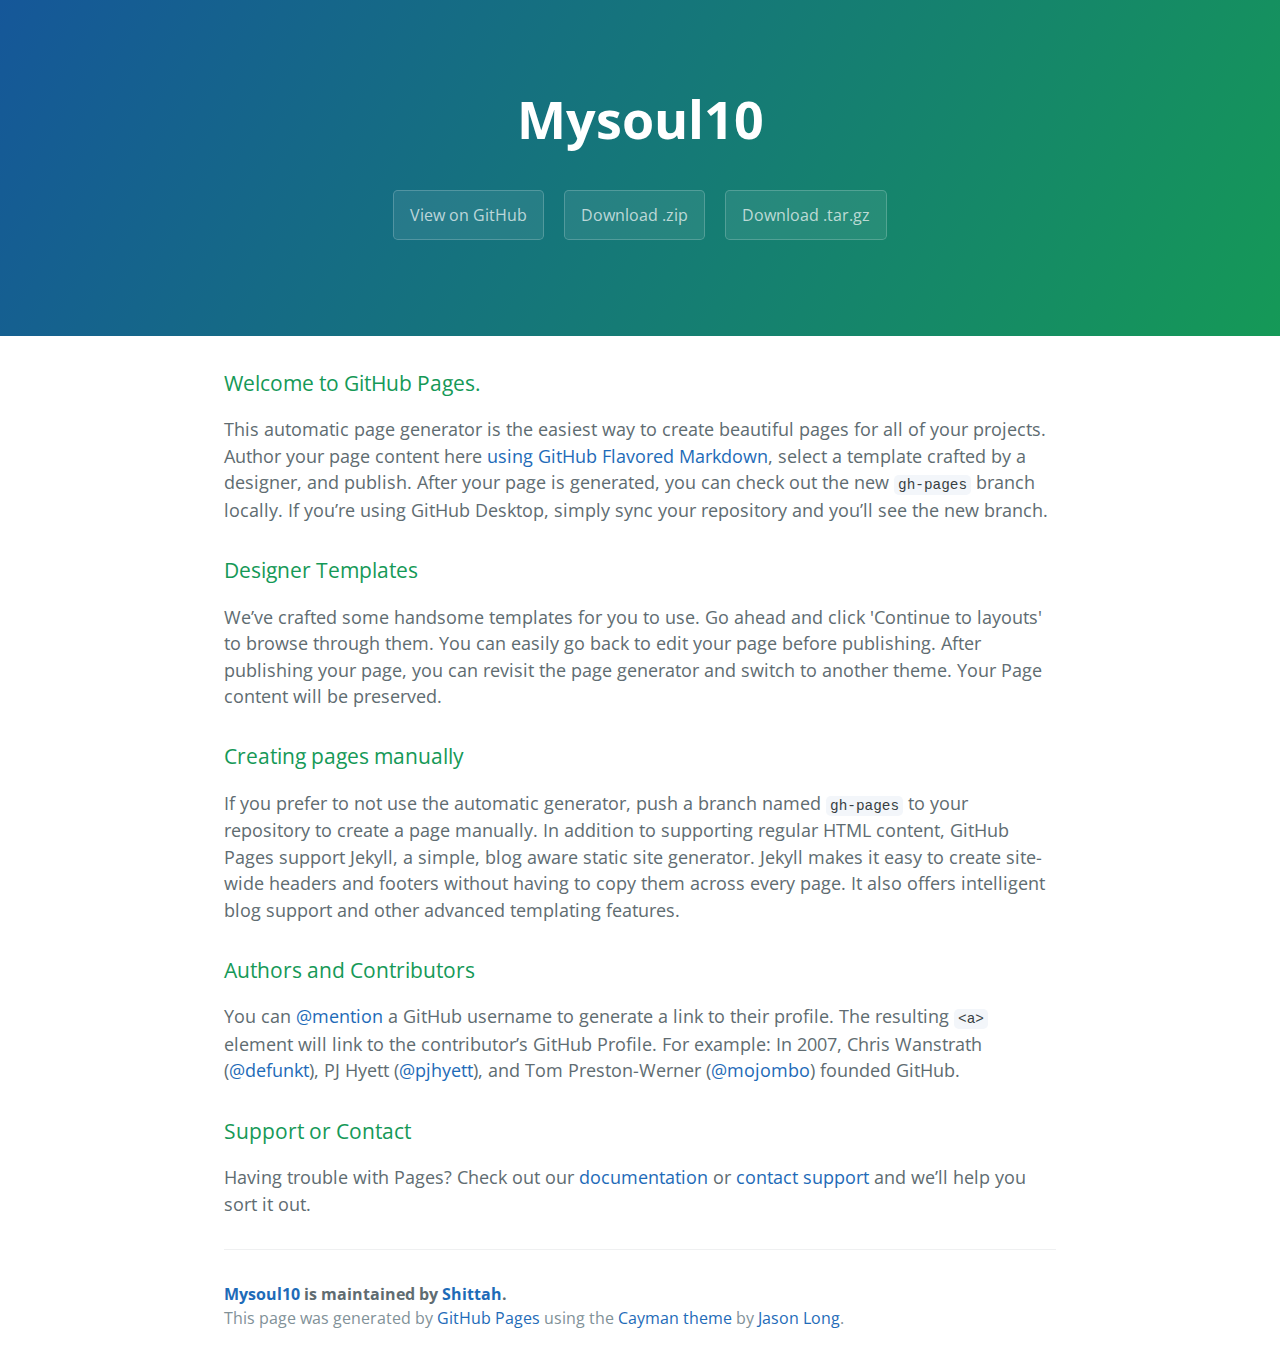
==== index.html @ c6633260 "Create gh-pages branch via GitHub" ====
<!DOCTYPE html>
<html lang="en-us">
  <head>
    <meta charset="UTF-8">
    <title>Mysoul10 by Shittah</title>
    <meta name="viewport" content="width=device-width, initial-scale=1">
    <link rel="stylesheet" type="text/css" href="stylesheets/normalize.css" media="screen">
    <link href='https://fonts.googleapis.com/css?family=Open+Sans:400,700' rel='stylesheet' type='text/css'>
    <link rel="stylesheet" type="text/css" href="stylesheets/stylesheet.css" media="screen">
    <link rel="stylesheet" type="text/css" href="stylesheets/github-light.css" media="screen">
  </head>
  <body>
    <section class="page-header">
      <h1 class="project-name">Mysoul10</h1>
      <h2 class="project-tagline"></h2>
      <a href="https://github.com/Shittah/mysoul10" class="btn">View on GitHub</a>
      <a href="https://github.com/Shittah/mysoul10/zipball/master" class="btn">Download .zip</a>
      <a href="https://github.com/Shittah/mysoul10/tarball/master" class="btn">Download .tar.gz</a>
    </section>

    <section class="main-content">
      <h3>
<a id="welcome-to-github-pages" class="anchor" href="#welcome-to-github-pages" aria-hidden="true"><span aria-hidden="true" class="octicon octicon-link"></span></a>Welcome to GitHub Pages.</h3>

<p>This automatic page generator is the easiest way to create beautiful pages for all of your projects. Author your page content here <a href="https://guides.github.com/features/mastering-markdown/">using GitHub Flavored Markdown</a>, select a template crafted by a designer, and publish. After your page is generated, you can check out the new <code>gh-pages</code> branch locally. If you’re using GitHub Desktop, simply sync your repository and you’ll see the new branch.</p>

<h3>
<a id="designer-templates" class="anchor" href="#designer-templates" aria-hidden="true"><span aria-hidden="true" class="octicon octicon-link"></span></a>Designer Templates</h3>

<p>We’ve crafted some handsome templates for you to use. Go ahead and click 'Continue to layouts' to browse through them. You can easily go back to edit your page before publishing. After publishing your page, you can revisit the page generator and switch to another theme. Your Page content will be preserved.</p>

<h3>
<a id="creating-pages-manually" class="anchor" href="#creating-pages-manually" aria-hidden="true"><span aria-hidden="true" class="octicon octicon-link"></span></a>Creating pages manually</h3>

<p>If you prefer to not use the automatic generator, push a branch named <code>gh-pages</code> to your repository to create a page manually. In addition to supporting regular HTML content, GitHub Pages support Jekyll, a simple, blog aware static site generator. Jekyll makes it easy to create site-wide headers and footers without having to copy them across every page. It also offers intelligent blog support and other advanced templating features.</p>

<h3>
<a id="authors-and-contributors" class="anchor" href="#authors-and-contributors" aria-hidden="true"><span aria-hidden="true" class="octicon octicon-link"></span></a>Authors and Contributors</h3>

<p>You can <a href="https://help.github.com/articles/basic-writing-and-formatting-syntax/#mentioning-users-and-teams" class="user-mention">@mention</a> a GitHub username to generate a link to their profile. The resulting <code>&lt;a&gt;</code> element will link to the contributor’s GitHub Profile. For example: In 2007, Chris Wanstrath (<a href="https://github.com/defunkt" class="user-mention">@defunkt</a>), PJ Hyett (<a href="https://github.com/pjhyett" class="user-mention">@pjhyett</a>), and Tom Preston-Werner (<a href="https://github.com/mojombo" class="user-mention">@mojombo</a>) founded GitHub.</p>

<h3>
<a id="support-or-contact" class="anchor" href="#support-or-contact" aria-hidden="true"><span aria-hidden="true" class="octicon octicon-link"></span></a>Support or Contact</h3>

<p>Having trouble with Pages? Check out our <a href="https://help.github.com/pages">documentation</a> or <a href="https://github.com/contact">contact support</a> and we’ll help you sort it out.</p>

      <footer class="site-footer">
        <span class="site-footer-owner"><a href="https://github.com/Shittah/mysoul10">Mysoul10</a> is maintained by <a href="https://github.com/Shittah">Shittah</a>.</span>

        <span class="site-footer-credits">This page was generated by <a href="https://pages.github.com">GitHub Pages</a> using the <a href="https://github.com/jasonlong/cayman-theme">Cayman theme</a> by <a href="https://twitter.com/jasonlong">Jason Long</a>.</span>
      </footer>

    </section>

  
  </body>
</html>
---- stylesheets/stylesheet.css ----
* {
  box-sizing: border-box; }

body {
  padding: 0;
  margin: 0;
  font-family: "Open Sans", "Helvetica Neue", Helvetica, Arial, sans-serif;
  font-size: 16px;
  line-height: 1.5;
  color: #606c71; }

a {
  color: #1e6bb8;
  text-decoration: none; }
  a:hover {
    text-decoration: underline; }

.btn {
  display: inline-block;
  margin-bottom: 1rem;
  color: rgba(255, 255, 255, 0.7);
  background-color: rgba(255, 255, 255, 0.08);
  border-color: rgba(255, 255, 255, 0.2);
  border-style: solid;
  border-width: 1px;
  border-radius: 0.3rem;
  transition: color 0.2s, background-color 0.2s, border-color 0.2s; }
  .btn + .btn {
    margin-left: 1rem; }

.btn:hover {
  color: rgba(255, 255, 255, 0.8);
  text-decoration: none;
  background-color: rgba(255, 255, 255, 0.2);
  border-color: rgba(255, 255, 255, 0.3); }

@media screen and (min-width: 64em) {
  .btn {
    padding: 0.75rem 1rem; } }

@media screen and (min-width: 42em) and (max-width: 64em) {
  .btn {
    padding: 0.6rem 0.9rem;
    font-size: 0.9rem; } }

@media screen and (max-width: 42em) {
  .btn {
    display: block;
    width: 100%;
    padding: 0.75rem;
    font-size: 0.9rem; }
    .btn + .btn {
      margin-top: 1rem;
      margin-left: 0; } }

.page-header {
  color: #fff;
  text-align: center;
  background-color: #159957;
  background-image: linear-gradient(120deg, #155799, #159957); }

@media screen and (min-width: 64em) {
  .page-header {
    padding: 5rem 6rem; } }

@media screen and (min-width: 42em) and (max-width: 64em) {
  .page-header {
    padding: 3rem 4rem; } }

@media screen and (max-width: 42em) {
  .page-header {
    padding: 2rem 1rem; } }

.project-name {
  margin-top: 0;
  margin-bottom: 0.1rem; }

@media screen and (min-width: 64em) {
  .project-name {
    font-size: 3.25rem; } }

@media screen and (min-width: 42em) and (max-width: 64em) {
  .project-name {
    font-size: 2.25rem; } }

@media screen and (max-width: 42em) {
  .project-name {
    font-size: 1.75rem; } }

.project-tagline {
  margin-bottom: 2rem;
  font-weight: normal;
  opacity: 0.7; }

@media screen and (min-width: 64em) {
  .project-tagline {
    font-size: 1.25rem; } }

@media screen and (min-width: 42em) and (max-width: 64em) {
  .project-tagline {
    font-size: 1.15rem; } }

@media screen and (max-width: 42em) {
  .project-tagline {
    font-size: 1rem; } }

.main-content :first-child {
  margin-top: 0; }
.main-content img {
  max-width: 100%; }
.main-content h1, .main-content h2, .main-content h3, .main-content h4, .main-content h5, .main-content h6 {
  margin-top: 2rem;
  margin-bottom: 1rem;
  font-weight: normal;
  color: #159957; }
.main-content p {
  margin-bottom: 1em; }
.main-content code {
  padding: 2px 4px;
  font-family: Consolas, "Liberation Mono", Menlo, Courier, monospace;
  font-size: 0.9rem;
  color: #383e41;
  background-color: #f3f6fa;
  border-radius: 0.3rem; }
.main-content pre {
  padding: 0.8rem;
  margin-top: 0;
  margin-bottom: 1rem;
  font: 1rem Consolas, "Liberation Mono", Menlo, Courier, monospace;
  color: #567482;
  word-wrap: normal;
  background-color: #f3f6fa;
  border: solid 1px #dce6f0;
  border-radius: 0.3rem; }
  .main-content pre > code {
    padding: 0;
    margin: 0;
    font-size: 0.9rem;
    color: #567482;
    word-break: normal;
    white-space: pre;
    background: transparent;
    border: 0; }
.main-content .highlight {
  margin-bottom: 1rem; }
  .main-content .highlight pre {
    margin-bottom: 0;
    word-break: normal; }
.main-content .highlight pre, .main-content pre {
  padding: 0.8rem;
  overflow: auto;
  font-size: 0.9rem;
  line-height: 1.45;
  border-radius: 0.3rem; }
.main-content pre code, .main-content pre tt {
  display: inline;
  max-width: initial;
  padding: 0;
  margin: 0;
  overflow: initial;
  line-height: inherit;
  word-wrap: normal;
  background-color: transparent;
  border: 0; }
  .main-content pre code:before, .main-content pre code:after, .main-content pre tt:before, .main-content pre tt:after {
    content: normal; }
.main-content ul, .main-content ol {
  margin-top: 0; }
.main-content blockquote {
  padding: 0 1rem;
  margin-left: 0;
  color: #819198;
  border-left: 0.3rem solid #dce6f0; }
  .main-content blockquote > :first-child {
    margin-top: 0; }
  .main-content blockquote > :last-child {
    margin-bottom: 0; }
.main-content table {
  display: block;
  width: 100%;
  overflow: auto;
  word-break: normal;
  word-break: keep-all; }
  .main-content table th {
    font-weight: bold; }
  .main-content table th, .main-content table td {
    padding: 0.5rem 1rem;
    border: 1px solid #e9ebec; }
.main-content dl {
  padding: 0; }
  .main-content dl dt {
    padding: 0;
    margin-top: 1rem;
    font-size: 1rem;
    font-weight: bold; }
  .main-content dl dd {
    padding: 0;
    margin-bottom: 1rem; }
.main-content hr {
  height: 2px;
  padding: 0;
  margin: 1rem 0;
  background-color: #eff0f1;
  border: 0; }

@media screen and (min-width: 64em) {
  .main-content {
    max-width: 64rem;
    padding: 2rem 6rem;
    margin: 0 auto;
    font-size: 1.1rem; } }

@media screen and (min-width: 42em) and (max-width: 64em) {
  .main-content {
    padding: 2rem 4rem;
    font-size: 1.1rem; } }

@media screen and (max-width: 42em) {
  .main-content {
    padding: 2rem 1rem;
    font-size: 1rem; } }

.site-footer {
  padding-top: 2rem;
  margin-top: 2rem;
  border-top: solid 1px #eff0f1; }

.site-footer-owner {
  display: block;
  font-weight: bold; }

.site-footer-credits {
  color: #819198; }

@media screen and (min-width: 64em) {
  .site-footer {
    font-size: 1rem; } }

@media screen and (min-width: 42em) and (max-width: 64em) {
  .site-footer {
    font-size: 1rem; } }

@media screen and (max-width: 42em) {
  .site-footer {
    font-size: 0.9rem; } }
---- stylesheets/github-light.css ----
/*
The MIT License (MIT)

Copyright (c) 2016 GitHub, Inc.

Permission is hereby granted, free of charge, to any person obtaining a copy
of this software and associated documentation files (the "Software"), to deal
in the Software without restriction, including without limitation the rights
to use, copy, modify, merge, publish, distribute, sublicense, and/or sell
copies of the Software, and to permit persons to whom the Software is
furnished to do so, subject to the following conditions:

The above copyright notice and this permission notice shall be included in all
copies or substantial portions of the Software.

THE SOFTWARE IS PROVIDED "AS IS", WITHOUT WARRANTY OF ANY KIND, EXPRESS OR
IMPLIED, INCLUDING BUT NOT LIMITED TO THE WARRANTIES OF MERCHANTABILITY,
FITNESS FOR A PARTICULAR PURPOSE AND NONINFRINGEMENT. IN NO EVENT SHALL THE
AUTHORS OR COPYRIGHT HOLDERS BE LIABLE FOR ANY CLAIM, DAMAGES OR OTHER
LIABILITY, WHETHER IN AN ACTION OF CONTRACT, TORT OR OTHERWISE, ARISING FROM,
OUT OF OR IN CONNECTION WITH THE SOFTWARE OR THE USE OR OTHER DEALINGS IN THE
SOFTWARE.

*/

.pl-c /* comment */ {
  color: #969896;
}

.pl-c1 /* constant, variable.other.constant, support, meta.property-name, support.constant, support.variable, meta.module-reference, markup.raw, meta.diff.header */,
.pl-s .pl-v /* string variable */ {
  color: #0086b3;
}

.pl-e /* entity */,
.pl-en /* entity.name */ {
  color: #795da3;
}

.pl-smi /* variable.parameter.function, storage.modifier.package, storage.modifier.import, storage.type.java, variable.other */,
.pl-s .pl-s1 /* string source */ {
  color: #333;
}

.pl-ent /* entity.name.tag */ {
  color: #63a35c;
}

.pl-k /* keyword, storage, storage.type */ {
  color: #a71d5d;
}

.pl-s /* string */,
.pl-pds /* punctuation.definition.string, string.regexp.character-class */,
.pl-s .pl-pse .pl-s1 /* string punctuation.section.embedded source */,
.pl-sr /* string.regexp */,
.pl-sr .pl-cce /* string.regexp constant.character.escape */,
.pl-sr .pl-sre /* string.regexp source.ruby.embedded */,
.pl-sr .pl-sra /* string.regexp string.regexp.arbitrary-repitition */ {
  color: #183691;
}

.pl-v /* variable */ {
  color: #ed6a43;
}

.pl-id /* invalid.deprecated */ {
  color: #b52a1d;
}

.pl-ii /* invalid.illegal */ {
  color: #f8f8f8;
  background-color: #b52a1d;
}

.pl-sr .pl-cce /* string.regexp constant.character.escape */ {
  font-weight: bold;
  color: #63a35c;
}

.pl-ml /* markup.list */ {
  color: #693a17;
}

.pl-mh /* markup.heading */,
.pl-mh .pl-en /* markup.heading entity.name */,
.pl-ms /* meta.separator */ {
  font-weight: bold;
  color: #1d3e81;
}

.pl-mq /* markup.quote */ {
  color: #008080;
}

.pl-mi /* markup.italic */ {
  font-style: italic;
  color: #333;
}

.pl-mb /* markup.bold */ {
  font-weight: bold;
  color: #333;
}

.pl-md /* markup.deleted, meta.diff.header.from-file */ {
  color: #bd2c00;
  background-color: #ffecec;
}

.pl-mi1 /* markup.inserted, meta.diff.header.to-file */ {
  color: #55a532;
  background-color: #eaffea;
}

.pl-mdr /* meta.diff.range */ {
  font-weight: bold;
  color: #795da3;
}

.pl-mo /* meta.output */ {
  color: #1d3e81;
}
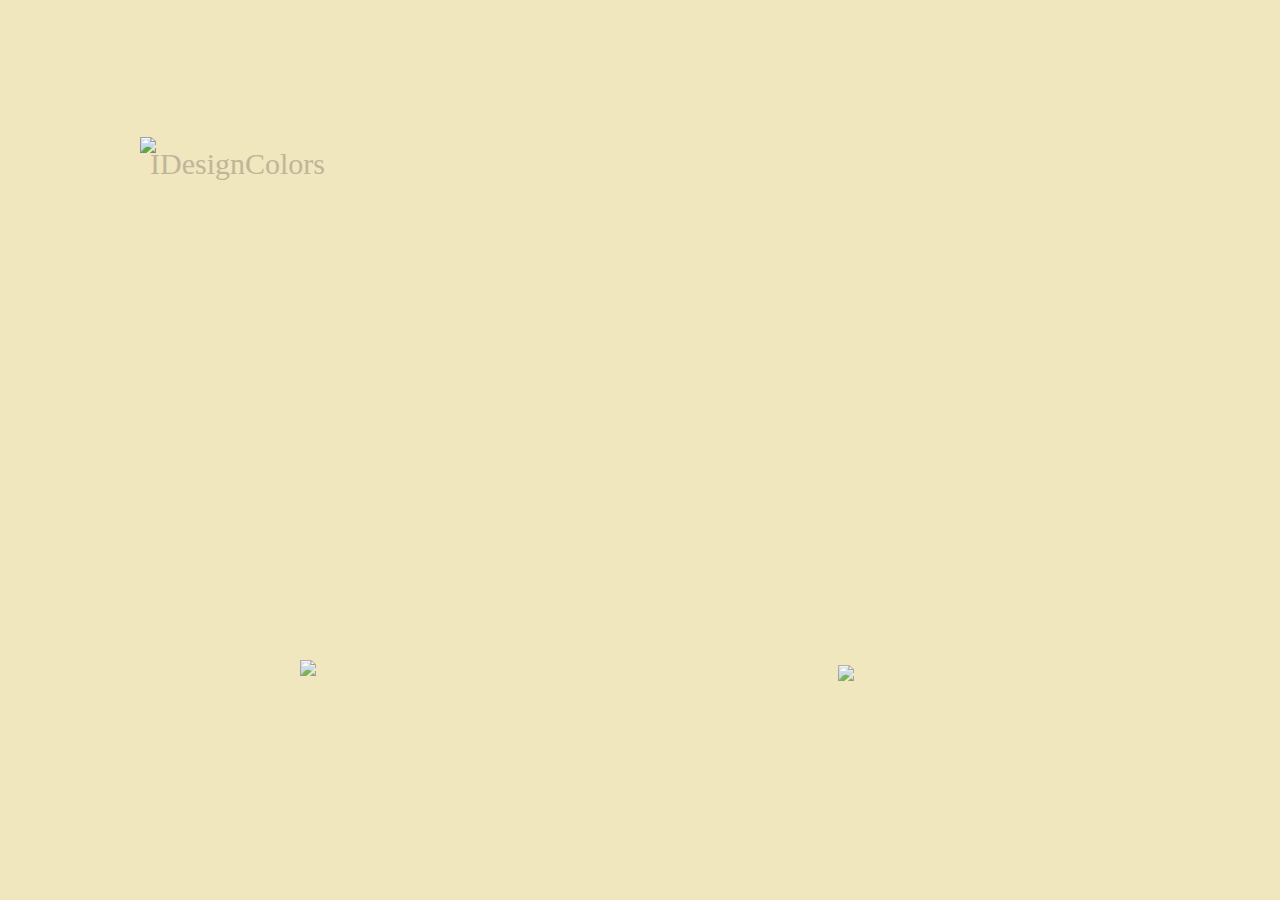
==== commit 796d5b7a: "Add files via upload" ====
--- a/index.html
+++ b/index.html
@@ -1,57 +1,87 @@
-<!DOCTYPE html>
-<html lang="en-us">
-  <head>
-    <meta charset="UTF-8">
-    <title>Mysoul10 by Shittah</title>
-    <meta name="viewport" content="width=device-width, initial-scale=1">
-    <link rel="stylesheet" type="text/css" href="stylesheets/normalize.css" media="screen">
-    <link href='https://fonts.googleapis.com/css?family=Open+Sans:400,700' rel='stylesheet' type='text/css'>
-    <link rel="stylesheet" type="text/css" href="stylesheets/stylesheet.css" media="screen">
-    <link rel="stylesheet" type="text/css" href="stylesheets/github-light.css" media="screen">
-  </head>
-  <body>
-    <section class="page-header">
-      <h1 class="project-name">Mysoul10</h1>
-      <h2 class="project-tagline"></h2>
-      <a href="https://github.com/Shittah/mysoul10" class="btn">View on GitHub</a>
-      <a href="https://github.com/Shittah/mysoul10/zipball/master" class="btn">Download .zip</a>
-      <a href="https://github.com/Shittah/mysoul10/tarball/master" class="btn">Download .tar.gz</a>
-    </section>
-
-    <section class="main-content">
-      <h3>
-<a id="welcome-to-github-pages" class="anchor" href="#welcome-to-github-pages" aria-hidden="true"><span aria-hidden="true" class="octicon octicon-link"></span></a>Welcome to GitHub Pages.</h3>
-
-<p>This automatic page generator is the easiest way to create beautiful pages for all of your projects. Author your page content here <a href="https://guides.github.com/features/mastering-markdown/">using GitHub Flavored Markdown</a>, select a template crafted by a designer, and publish. After your page is generated, you can check out the new <code>gh-pages</code> branch locally. If you’re using GitHub Desktop, simply sync your repository and you’ll see the new branch.</p>
-
-<h3>
-<a id="designer-templates" class="anchor" href="#designer-templates" aria-hidden="true"><span aria-hidden="true" class="octicon octicon-link"></span></a>Designer Templates</h3>
-
-<p>We’ve crafted some handsome templates for you to use. Go ahead and click 'Continue to layouts' to browse through them. You can easily go back to edit your page before publishing. After publishing your page, you can revisit the page generator and switch to another theme. Your Page content will be preserved.</p>
-
-<h3>
-<a id="creating-pages-manually" class="anchor" href="#creating-pages-manually" aria-hidden="true"><span aria-hidden="true" class="octicon octicon-link"></span></a>Creating pages manually</h3>
-
-<p>If you prefer to not use the automatic generator, push a branch named <code>gh-pages</code> to your repository to create a page manually. In addition to supporting regular HTML content, GitHub Pages support Jekyll, a simple, blog aware static site generator. Jekyll makes it easy to create site-wide headers and footers without having to copy them across every page. It also offers intelligent blog support and other advanced templating features.</p>
-
-<h3>
-<a id="authors-and-contributors" class="anchor" href="#authors-and-contributors" aria-hidden="true"><span aria-hidden="true" class="octicon octicon-link"></span></a>Authors and Contributors</h3>
-
-<p>You can <a href="https://help.github.com/articles/basic-writing-and-formatting-syntax/#mentioning-users-and-teams" class="user-mention">@mention</a> a GitHub username to generate a link to their profile. The resulting <code>&lt;a&gt;</code> element will link to the contributor’s GitHub Profile. For example: In 2007, Chris Wanstrath (<a href="https://github.com/defunkt" class="user-mention">@defunkt</a>), PJ Hyett (<a href="https://github.com/pjhyett" class="user-mention">@pjhyett</a>), and Tom Preston-Werner (<a href="https://github.com/mojombo" class="user-mention">@mojombo</a>) founded GitHub.</p>
-
-<h3>
-<a id="support-or-contact" class="anchor" href="#support-or-contact" aria-hidden="true"><span aria-hidden="true" class="octicon octicon-link"></span></a>Support or Contact</h3>
-
-<p>Having trouble with Pages? Check out our <a href="https://help.github.com/pages">documentation</a> or <a href="https://github.com/contact">contact support</a> and we’ll help you sort it out.</p>
-
-      <footer class="site-footer">
-        <span class="site-footer-owner"><a href="https://github.com/Shittah/mysoul10">Mysoul10</a> is maintained by <a href="https://github.com/Shittah">Shittah</a>.</span>
-
-        <span class="site-footer-credits">This page was generated by <a href="https://pages.github.com">GitHub Pages</a> using the <a href="https://github.com/jasonlong/cayman-theme">Cayman theme</a> by <a href="https://twitter.com/jasonlong">Jason Long</a>.</span>
-      </footer>
-
-    </section>
-
-  
-  </body>
-</html>
+<!DOCTYPE html PUBLIC "-//W3C//DTD XHTML 1.0 Transitional//EN" "http://www.w3.org/TR/xhtml1/DTD/xhtml1-transitional.dtd">
+<html xmlns="http://www.w3.org/1999/xhtml">
+<head>
+<meta name="chinaz-site-verification" content="3d5339e8-9599-4954-bd3d-91f20dba79a8" />
+<meta http-equiv="Content-Type" content="text/html; charset=utf-8" />
+<link rel="shortcut icon" href="favicon.ico" />
+<title>Idesigncolors_爱设彩</title>
+<!--[if lte IE 6]>
+<script src="style/js/pngFix.js"></script>
+<script>
+DD_belatedPNG.fix('img, div, a');
+</script>
+<![endif]-->
+<style>
+*{
+margin:0;
+padding:0;
+_zoom:1;
+border:none}
+html,body{ background:#F0E7BE;	height:100%}
+table{
+margin:0 auto;	height:100%
+}
+td{	position:relative;
+text-align:center;
+vertical-align:middle}
+div{
+position: absolute;
+width:1000px;
+height:625px;
+left:50%;
+top:50%;
+margin-left:-500px;
+margin-top:-313px
+}
+a{
+display:block;
+position:absolute;
+cursor:pointer;
+opacity:0.8
+}
+a:hover{
+opacity:1}
+h1{
+font: normal 30px "Palatino Linotype", "Book Antiqua", Palatino, serif;
+color:#c0b59a;
+position:absolute;
+left:10px;
+top:10px
+}
+.english{
+width:142px;
+height:67px;
+right:160px;
+bottom:30px}
+.zhongwen{
+width:130px;
+height:72px;
+left: 160px;
+bottom: 30px}
+span{
+display:none
+}
+.i1{background-image:url(style/img/bg.gif)
+}
+.i2{
+background-image:url(style/img/player.png)
+}
+.i3{
+background-image:url(style/img/welcome.gif)
+}
+.i4{
+background-image:url(style/img/navit.png)}
+</style>
+</head>
+<body>
+<div>
+<h1>IDesignColors</h1>
+<a class="english" href="indexen.html"><img src="style/img/english.png" /></a>
+<a class="zhongwen" title="爱设彩" href="indexcn.html"><img src="style/img/zhongwen.png" /></a>
+<img src="style/img/cuttle.jpg" /></div>
+<span class="i1"></span>
+<span class="i2"></span>
+<span class="i3"></span>
+<span class="i4"></span>
+</body>
+</html>